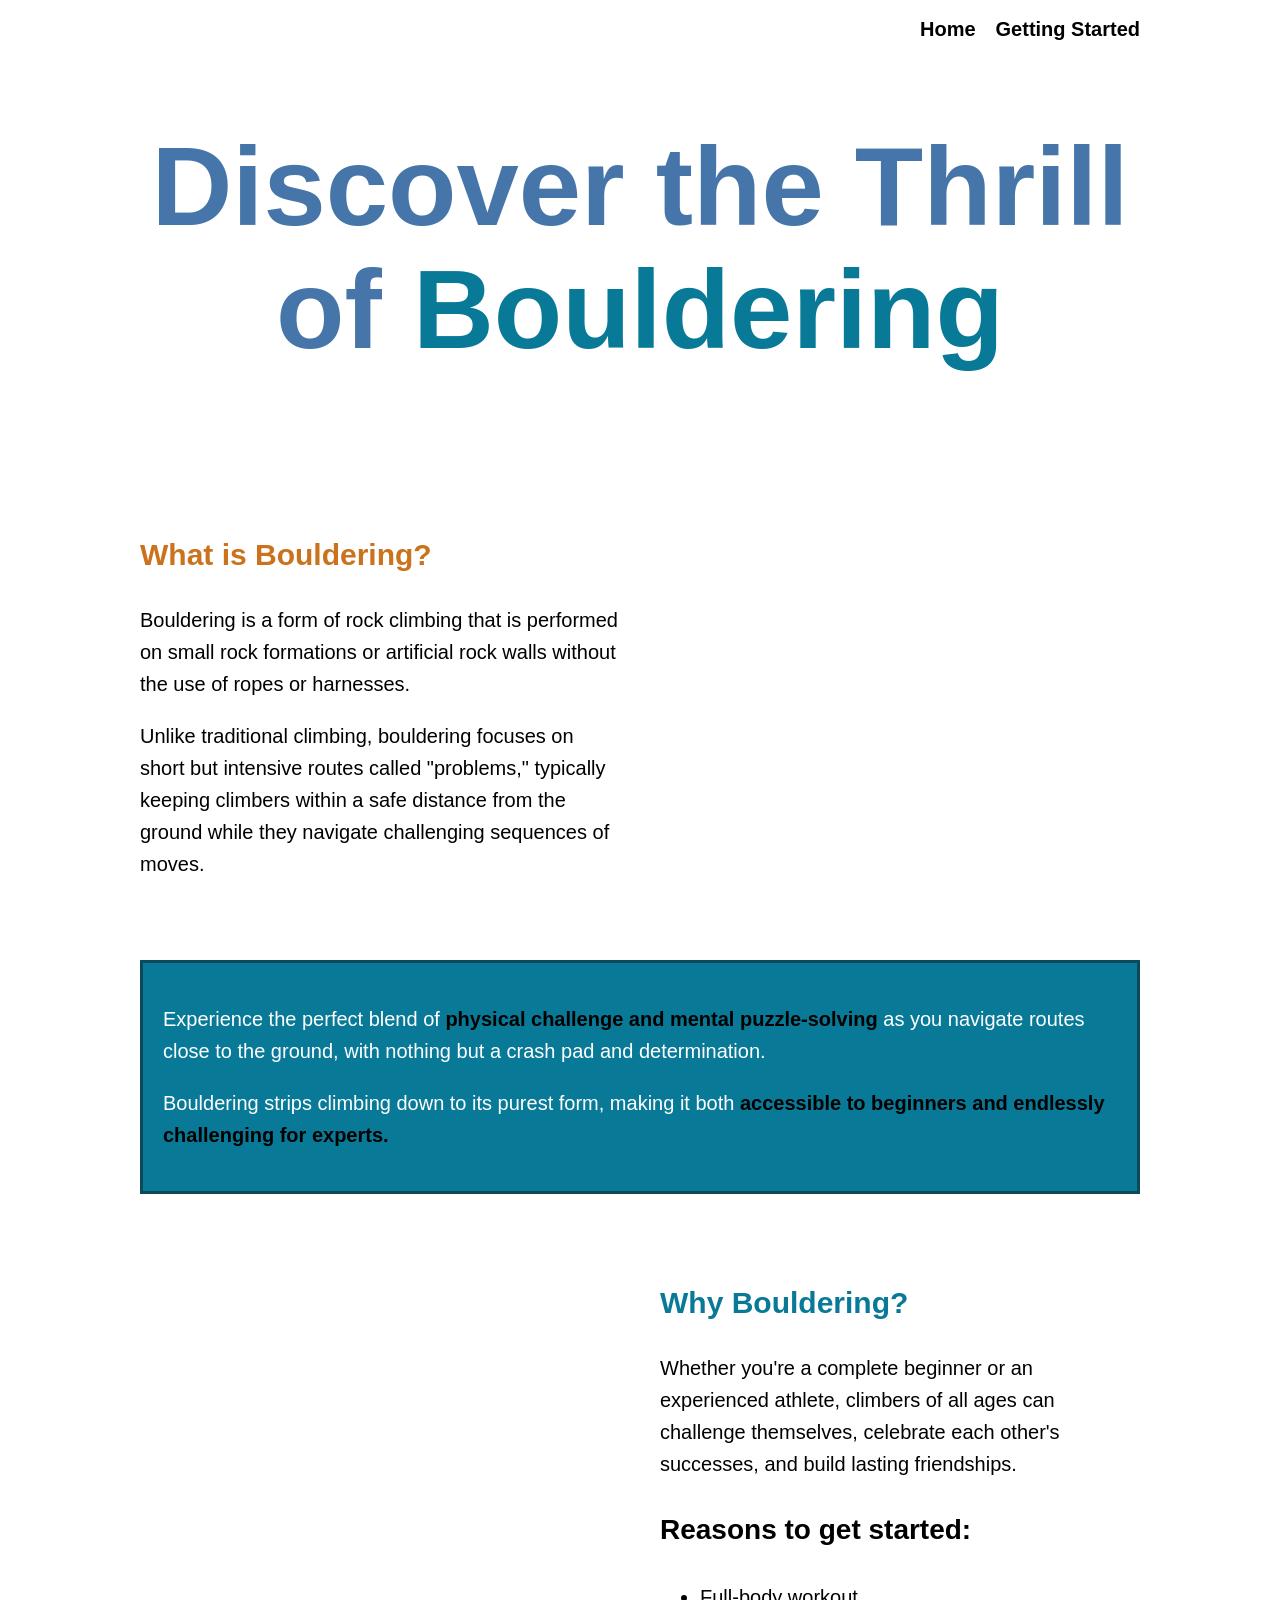
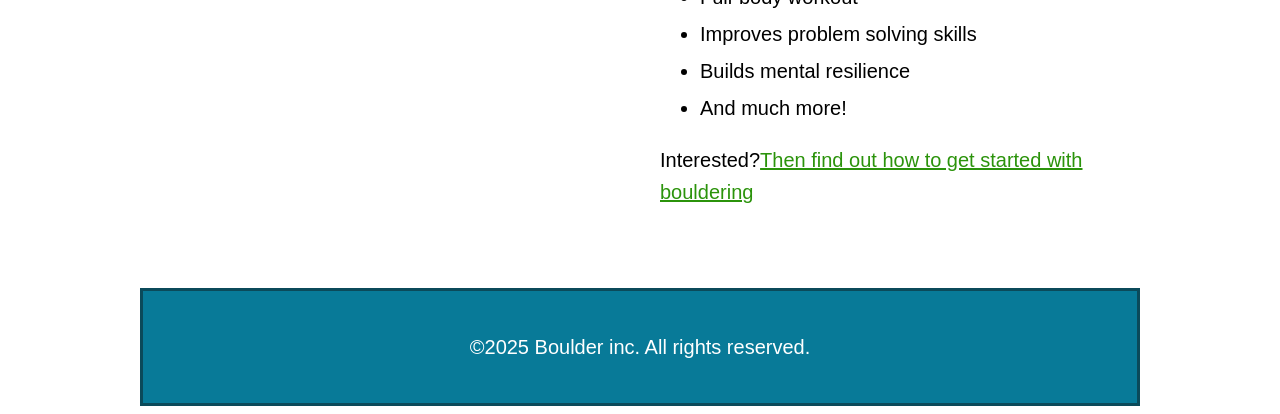
==== Websites/project1/version_1/main.html @ 538adc6a "blog post complete" ====
<!DOCTYPE html>
<html lang="en">
  <head>
    <meta charset="UTF-8" />
    <meta name="viewport" content="width=device-width, initial-scale=1.0" />
    <meta name="description" content="blog website" />
    <title>Document</title>
    <link
      rel="stylesheet"
      href="/Websites/project1/css/styles.css
    "
    />
  </head>
  <body>
    <div class="wrapper">
      <header>
        <img src="/Websites/project1/version_1/images/logo.svg" alt="" />
        <nav class="primary-navigation" aria-label="Primary-Navigation">
          <ul>
            <li><a href="/Websites/project1/version_1/main.html">Home</a></li>
            <li>
              <a href="/Websites/project1/version_2/page2.html"
                >Getting Started</a
              >
            </li>
          </ul>
        </nav>
      </header>
      <main>
        <h1>
          Discover the Thrill of <span class="teal-text">Bouldering</span>
        </h1>
        <img
          src="/Websites/project1/version_1/images/bouldering-gym.jpg"
          alt=""
        />
        <section>
          <div class="two-column-layout">
            <div>
              <h2>What is Bouldering?</h2>
              <p>
                Bouldering is a form of rock climbing that is performed on small
                rock formations or artificial rock walls without the use of
                ropes or harnesses.
              </p>
              <p>
                Unlike traditional climbing, bouldering focuses on short but
                intensive routes called "problems," typically keeping climbers
                within a safe distance from the ground while they navigate
                challenging sequences of moves.
              </p>
            </div>
            <img
              src="/Websites/project1/version_2/images/what-is-bouldering.jpg"
              alt=""
            />
          </div>

          <div class="teal-bg">
            <p>
              Experience the perfect blend of
              <strong>physical challenge and mental puzzle-solving</strong> as
              you navigate routes close to the ground, with nothing but a crash
              pad and determination.
            </p>
            <p>
              Bouldering strips climbing down to its purest form, making it both
              <strong
                >accessible to beginners and endlessly challenging for
                experts.</strong
              >
            </p>
          </div>
        </section>
        <section>
          <div class="two-column-layout">
            <img
              src="/Websites/project1/version_2/images/why-bouldering.jpg"
              alt=""
            />
            <div>
              <h2 class="teal-text">Why Bouldering?</h2>
              <p>
                Whether you're a complete beginner or an experienced athlete,
                climbers of all ages can challenge themselves, celebrate each
                other's successes, and build lasting friendships.
              </p>
              <h3>Reasons to get started:</h3>
              <ul>
                <li>Full-body workout</li>
                <li>Improves problem solving skills</li>
                <li>Builds mental resilience</li>
                <li>And much more!</li>
              </ul>
              <p>
                Interested?<a href="/Websites/project1/version_2/page2.html"
                  >Then find out how to get started with bouldering</a
                >
              </p>
            </div>
          </div>
        </section>
      </main>
      <footer class="teal-bg">
        <p>&copy;2025 Boulder inc. All rights reserved.</p>
      </footer>
    </div>
  </body>
</html>
---- Websites/project1/css/styles.css ----
* {
  box-sizing: border-box;
}

body {
  font-family: "Franklin Gothic Medium", "Arial Narrow", Arial, sans-serif;
  font-size: 1.25rem;
  /* color: #b535a8; */
  line-height: 1.6;
}

header {
  display: flex;
  gap: 20px;
  justify-content: space-between;
}
h1 {
  font: size 4.5rem;
  color: #4676a9;
  text-align: center;
  line-height: 1.1;

  @media (width >720px) {
    font-size: 7rem;
  }
}

h2 {
  color: #cb721c;
  font: size 2.5rem;
}
h3 {
  font-size: 1.75rem;
}
a {
  color: #2b930b;
}
/* a:visited {
  color: blue;
} */
a:hover,
a:focus-visible {
  color: #5f9b9f;
}
img {
  display: block;
  max-inline-size: 100%;
}
ul,
ol {
  color: #000;
}
li {
  margin-block: 5px;
}
/* ul li::marker {
  content: "";
} */
/* a:active {
  color: black;
} */
.primary-navigation ul {
  display: flex;
  gap: 20px;
  list-style: none;
  margin: 0;
  padding: 0;
}
.primary-navigation a {
  color: #000;
  font-weight: bold;
  text-decoration: none;
}

.primary-navigation a:hover,
.primary-navigation a:focus-visible {
  color: #5f9b9f;
}
section {
  margin-block: 50px;
}
.wrapper {
  max-inline-size: 1000px;
  margin-inline: auto;
}
.two-column-layout {
  display: grid;
  gap: 40px;
  margin-block: 60px;

  @media (width> 720px) {
    grid-template-columns: 1fr 1fr;
  }
}
/* @media (width >600px){
  .two-column-layout{
  grid-template-columns: 1fr 1fr;
  }
} */
/* p {
  margin-block: 30px;
  background-color: #000000;
  padding: 50px;
  border: 10px solid blue;
  color: #ffffff;
  inline-size: 400px;
} */
.teal-text {
  color: #087a98;
}
.teal-bg {
  background-color: #087a98;
  border: 3.5px solid #0b4a5a;
  color: #ffffff;
  padding: 20px;
}
.teal-bg strong {
  color: #000;
}
.climber-bg {
  color: #ffffff;
  padding: 24px;
  background-image: url(/Websites/project1/version_2/images/simple-steps.jpg);
  border: #0b4a45 solid 10px;
  background-repeat: no-repeat;
  background-position: center;
  background-size: cover;
}
footer {
  text-align: center;
}
/* p {
  /* padding-inline-end: 100px;
  padding-inline-start: 10px;
  padding-block-start: 200px;
  padding-block-end: 50px; 
  padding: 80px;

  background-color: aqua;
  border: 10px solid #000000;
  border-block-end-width: 50px;
} */
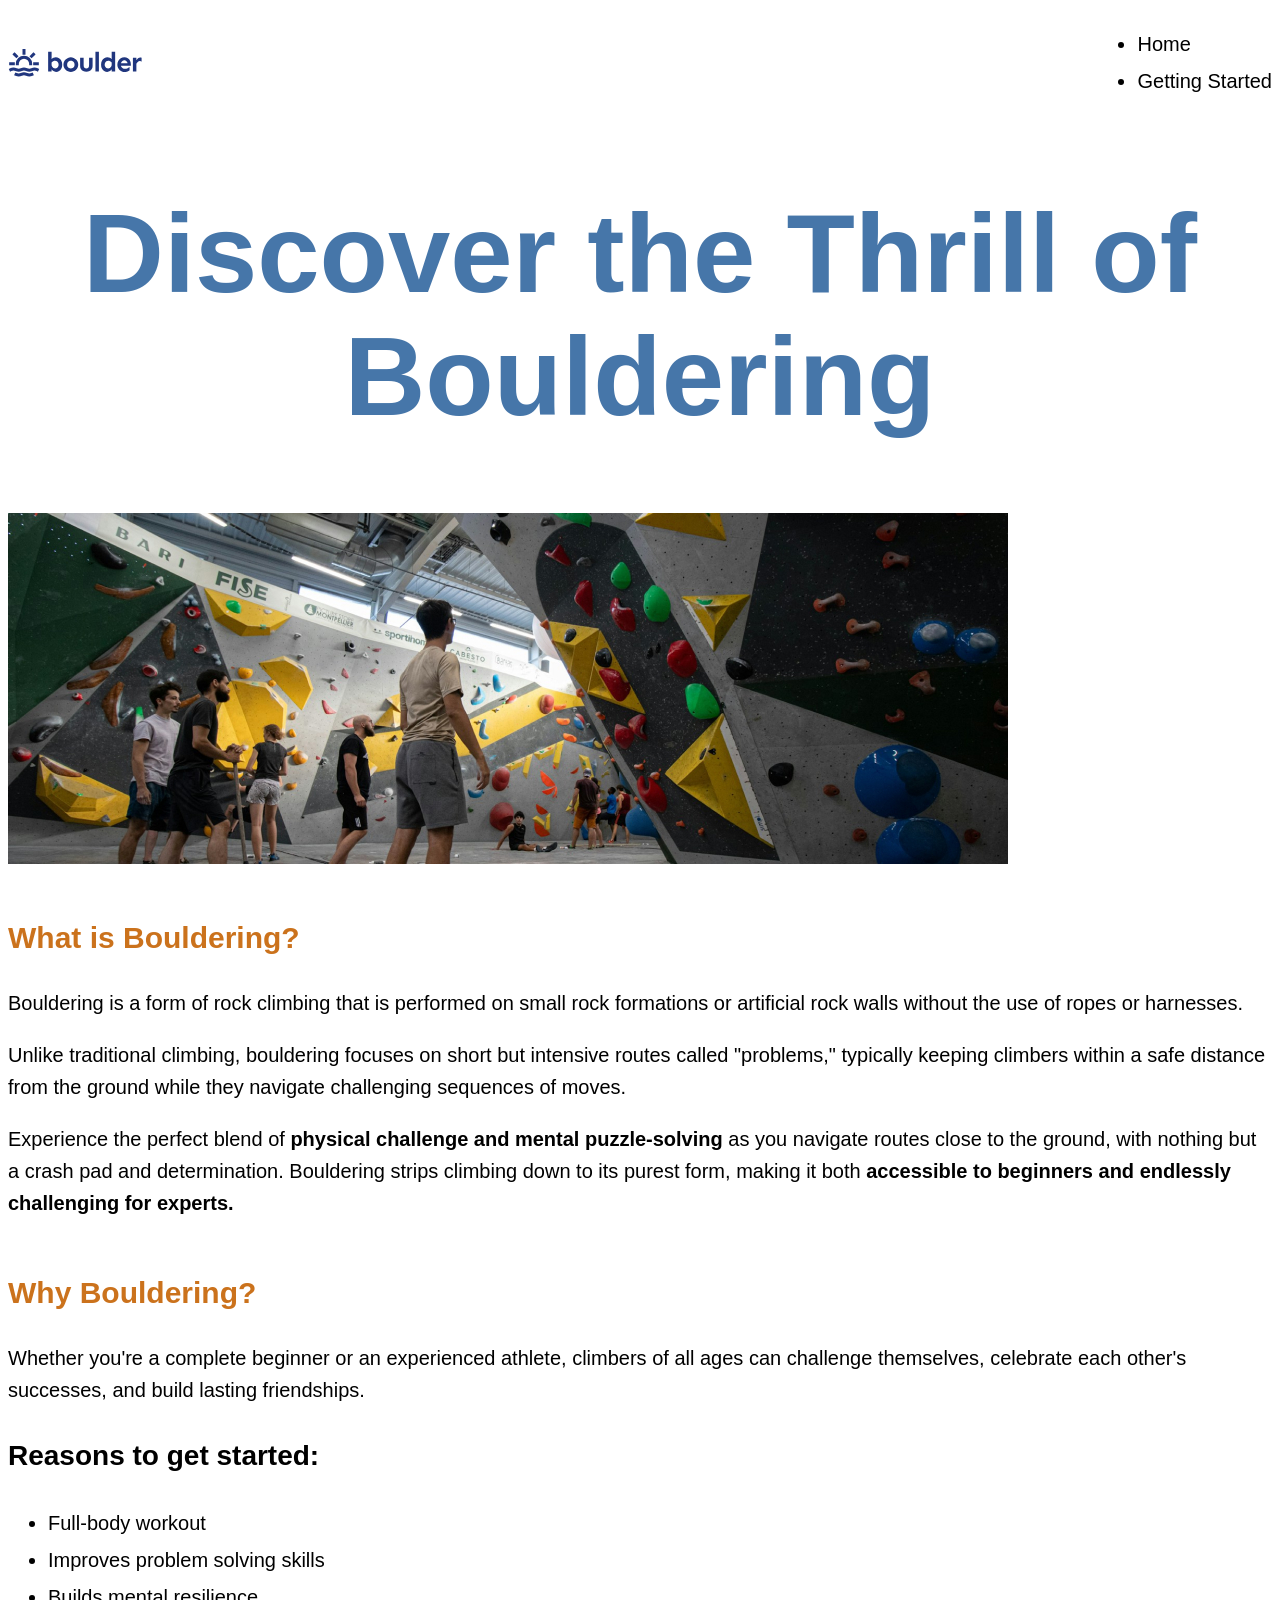
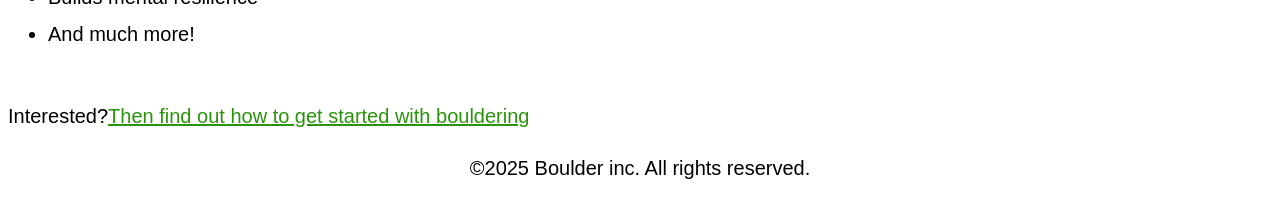
==== commit 784fe540: "pages layout" ====
--- a/Websites/project1/version_1/main.html
+++ b/Websites/project1/version_1/main.html
@@ -12,98 +12,70 @@
     />
   </head>
   <body>
-    <div class="wrapper">
+    <main>
       <header>
         <img src="/Websites/project1/version_1/images/logo.svg" alt="" />
-        <nav class="primary-navigation" aria-label="Primary-Navigation">
+        <nav>
           <ul>
-            <li><a href="/Websites/project1/version_1/main.html">Home</a></li>
-            <li>
-              <a href="/Websites/project1/version_2/page2.html"
-                >Getting Started</a
-              >
-            </li>
+            <li>Home</li>
+            <li>Getting Started</li>
           </ul>
         </nav>
       </header>
-      <main>
-        <h1>
-          Discover the Thrill of <span class="teal-text">Bouldering</span>
-        </h1>
-        <img
-          src="/Websites/project1/version_1/images/bouldering-gym.jpg"
-          alt=""
-        />
-        <section>
-          <div class="two-column-layout">
-            <div>
-              <h2>What is Bouldering?</h2>
-              <p>
-                Bouldering is a form of rock climbing that is performed on small
-                rock formations or artificial rock walls without the use of
-                ropes or harnesses.
-              </p>
-              <p>
-                Unlike traditional climbing, bouldering focuses on short but
-                intensive routes called "problems," typically keeping climbers
-                within a safe distance from the ground while they navigate
-                challenging sequences of moves.
-              </p>
-            </div>
-            <img
-              src="/Websites/project1/version_2/images/what-is-bouldering.jpg"
-              alt=""
-            />
-          </div>
+      <h1>Discover the Thrill of Bouldering</h1>
+      <img
+        src="/Websites/project1/version_1/images/bouldering-gym.jpg"
+        alt=""
+      />
+      <section>
+        <h2>What is Bouldering?</h2>
+        <p>
+          Bouldering is a form of rock climbing that is performed on small rock
+          formations or artificial rock walls without the use of ropes or
+          harnesses.
+        </p>
+        <p>
+          Unlike traditional climbing, bouldering focuses on short but intensive
+          routes called "problems," typically keeping climbers within a safe
+          distance from the ground while they navigate challenging sequences of
+          moves.
+        </p>
+        <p>
+          Experience the perfect blend of
+          <strong>physical challenge and mental puzzle-solving</strong> as you
+          navigate routes close to the ground, with nothing but a crash pad and
+          determination. Bouldering strips climbing down to its purest form,
+          making it both
+          <strong
+            >accessible to beginners and endlessly challenging for
+            experts.</strong
+          >
+        </p>
+      </section>
+      <section>
+        <h2>Why Bouldering?</h2>
+        <p>
+          Whether you're a complete beginner or an experienced athlete, climbers
+          of all ages can challenge themselves, celebrate each other's
+          successes, and build lasting friendships.
+        </p>
+        <h3>Reasons to get started:</h3>
+        <ul>
+          <li>Full-body workout</li>
+          <li>Improves problem solving skills</li>
+          <li>Builds mental resilience</li>
+          <li>And much more!</li>
+        </ul>
+      </section>
 
-          <div class="teal-bg">
-            <p>
-              Experience the perfect blend of
-              <strong>physical challenge and mental puzzle-solving</strong> as
-              you navigate routes close to the ground, with nothing but a crash
-              pad and determination.
-            </p>
-            <p>
-              Bouldering strips climbing down to its purest form, making it both
-              <strong
-                >accessible to beginners and endlessly challenging for
-                experts.</strong
-              >
-            </p>
-          </div>
-        </section>
-        <section>
-          <div class="two-column-layout">
-            <img
-              src="/Websites/project1/version_2/images/why-bouldering.jpg"
-              alt=""
-            />
-            <div>
-              <h2 class="teal-text">Why Bouldering?</h2>
-              <p>
-                Whether you're a complete beginner or an experienced athlete,
-                climbers of all ages can challenge themselves, celebrate each
-                other's successes, and build lasting friendships.
-              </p>
-              <h3>Reasons to get started:</h3>
-              <ul>
-                <li>Full-body workout</li>
-                <li>Improves problem solving skills</li>
-                <li>Builds mental resilience</li>
-                <li>And much more!</li>
-              </ul>
-              <p>
-                Interested?<a href="/Websites/project1/version_2/page2.html"
-                  >Then find out how to get started with bouldering</a
-                >
-              </p>
-            </div>
-          </div>
-        </section>
-      </main>
-      <footer class="teal-bg">
-        <p>&copy;2025 Boulder inc. All rights reserved.</p>
-      </footer>
-    </div>
+      <p>
+        Interested?<a href="/Websites/project1/version_2/page2.html"
+          >Then find out how to get started with bouldering</a
+        >
+      </p>
+    </main>
+    <footer>
+      <p>&copy;2025 Boulder inc. All rights reserved.</p>
+    </footer>
   </body>
 </html>
